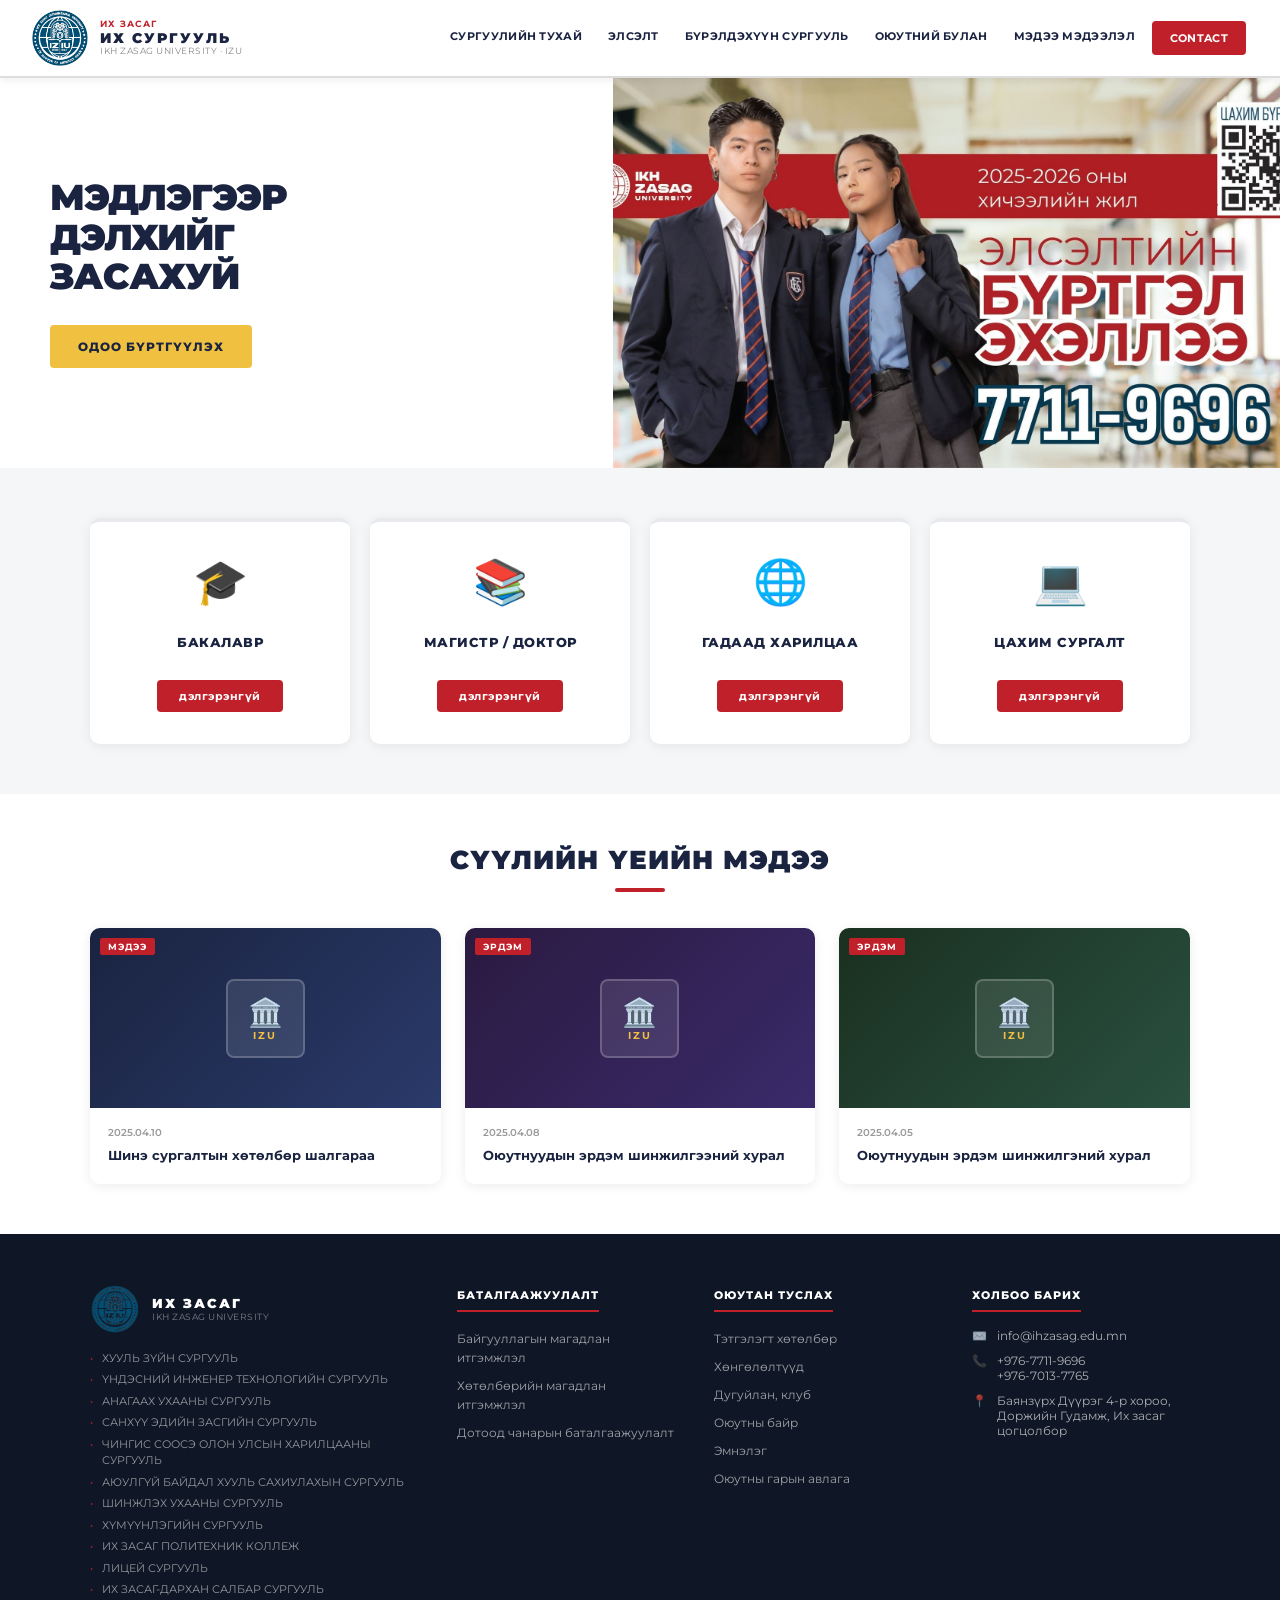
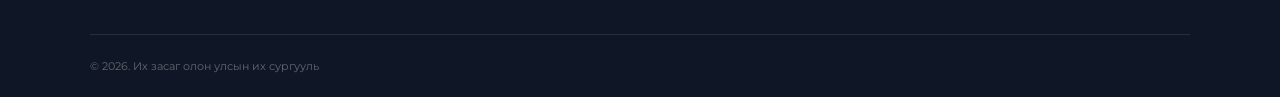
==== index.html @ c8da53c2 "Add files via upload" ====
<!DOCTYPE html>
<html lang="mn">
<head>
<meta charset="UTF-8">
<meta name="viewport" content="width=device-width, initial-scale=1.0">
<title>ИХ ЗАСАГ УНИВЕРСИТЕТ</title>
<link href="https://fonts.googleapis.com/css2?family=Montserrat:wght@400;600;700;800;900&display=swap" rel="stylesheet">
<link rel="stylesheet" href="style.css">
</head>
<body>

<!-- NAV -->
<nav>
  <a class="logo-area" href="index.html">
    <div class="logo-circle">
     <img src="IKH ZASAG.png" alt="ИХ ЗАСАГ УНИВЕРСИТЕТ">
    </div>
    <div class="logo-text-block">
      <div class="l1">ИХ ЗАСАГ</div>
      <div class="l2">ИХ СУРГУУЛЬ</div>
      <div class="l3">IKH ZASAG UNIVERSITY · IZU</div>
    </div>
  </a>
  <ul class="nav-links">
    <li><a href="surguuliin tuhai.html">Сургуулийн тухай</a></li>
    <li><a href="elselt.html">Элсэлт</a></li>
    <li><a href="bureldehuun surguul.html">Бүрэлдэхүүн сургууль</a></li>
    <li><a href="oyutniin bulan.html">Оюутний булан</a></li>
    <li><a href="medee medeelel.html">Мэдээ мэдээлэл</a></li>
    <li><a href="contact.html" class="nav-contact">Contact</a></li>
  </ul>
</nav>

<!-- HERO -->
<div class="hero">
  <div class="hero-left">
    <h1 class="hero-title">
      <span>МЭДЛЭГЭЭР</span>
      <span>ДЭЛХИЙГ</span>
      <span>ЗАСАХУЙ</span>
    </h1>
    <a href="#" class="btn-enroll">ОДОО БҮРТГҮҮЛЭХ</a>
  </div>
  <div class="hero-right">
    <img src="[data-uri]" alt="Элсэлтийн бүртгэл 2025-2026"/>
  </div>
</div>

<!-- PROGRAMS -->
<section class="programs">
  <div class="prog-grid">
    <div class="prog-card">
      <span class="prog-icon">🎓</span>
      <div class="prog-name">Бакалавр</div>
      <a href="#" class="btn-more">дэлгэрэнгүй</a>
    </div>
    <div class="prog-card">
      <span class="prog-icon">📚</span>
      <div class="prog-name">Магистр / Доктор</div>
      <a href="#" class="btn-more">дэлгэрэнгүй</a>
    </div>
    <div class="prog-card">
      <span class="prog-icon">🌐</span>
      <div class="prog-name">Гадаад харилцаа</div>
      <a href="#" class="btn-more">дэлгэрэнгүй</a>
    </div>
    <div class="prog-card">
      <span class="prog-icon">💻</span>
      <div class="prog-name">Цахим сургалт</div>
      <a href="#" class="btn-more">дэлгэрэнгүй</a>
    </div>
  </div>
</section>

<!-- NEWS -->
<section class="news-section">
  <h2 class="sec-title">Сүүлийн үеийн мэдээ</h2>
  <div class="news-grid">
    <div class="news-card">
      <div class="news-img">
        <div class="news-img-inner">
          <div class="uni">🏛️</div>
          <div class="tag">IZU</div>
        </div>
        <span class="news-label">МЭДЭЭ</span>
      </div>
      <div class="news-body">
        <div class="news-date">2025.04.10</div>
        <div class="news-title">Шинэ сургалтын хөтөлбөр шалгараа</div>
      </div>
    </div>
    <div class="news-card">
      <div class="news-img" style="background:linear-gradient(135deg,#2a1a40,#3a2a6a)">
        <div class="news-img-inner">
          <div class="uni">🏛️</div>
          <div class="tag">IZU</div>
        </div>
        <span class="news-label">ЭРДЭМ</span>
      </div>
      <div class="news-body">
        <div class="news-date">2025.04.08</div>
        <div class="news-title">Оюутнуудын эрдэм шинжилгээний хурал</div>
      </div>
    </div>
    <div class="news-card">
      <div class="news-img" style="background:linear-gradient(135deg,#1a3020,#2a5040)">
        <div class="news-img-inner">
          <div class="uni">🏛️</div>
          <div class="tag">IZU</div>
        </div>
        <span class="news-label">ЭРДЭМ</span>
      </div>
      <div class="news-body">
        <div class="news-date">2025.04.05</div>
        <div class="news-title">Оюутнуудын эрдэм шинжилгэний хурал</div>
      </div>
    </div>
  </div>
</section>

<!-- FOOTER -->
<footer>
  <div class="footer-inner">
    <div class="footer-grid">
      <div>
        <div class="footer-logo">
          <div class="footer-logo-circle">
            <img src="IKH ZASAG.png" alt="">
          </div>
          <div class="footer-logo-text">
            <div class="m">ИХ ЗАСАГ</div>
            <div class="s">IKH ZASAG UNIVERSITY</div>
          </div>
        </div>
        <ul class="footer-dept">
          <li>ХУУЛЬ ЗҮЙН СУРГУУЛЬ</li>
          <li>ҮНДЭСНИЙ ИНЖЕНЕР ТЕХНОЛОГИЙН СУРГУУЛЬ</li>
          <li>АНАГААХ УХААНЫ СУРГУУЛЬ</li>
          <li>САНХҮҮ ЭДИЙН ЗАСГИЙН СУРГУУЛЬ</li>
          <li>ЧИНГИС СООСЭ ОЛОН УЛСЫН ХАРИЛЦААНЫ СУРГУУЛЬ</li>
          <li>АЮУЛГҮЙ БАЙДАЛ ХУУЛЬ САХИУЛАХЫН СУРГУУЛЬ</li>
          <li>ШИНЖЛЭХ УХААНЫ СУРГУУЛЬ</li>
          <li>ХҮМҮҮНЛЭГИЙН СУРГУУЛЬ</li>
          <li>ИХ ЗАСАГ ПОЛИТЕХНИК КОЛЛЕЖ</li>
          <li>ЛИЦЕЙ СУРГУУЛЬ</li>
          <li>ИХ ЗАСАГ-ДАРХАН САЛБАР СУРГУУЛЬ</li>
        </ul>
      </div>
      <div>
        <div class="fcol-title">Баталгаажуулалт</div>
        <ul class="flinks">
          <li><a href="#">Байгууллагын магадлан итгэмжлэл</a></li>
          <li><a href="#">Хөтөлбөрийн магадлан итгэмжлэл</a></li>
          <li><a href="#">Дотоод чанарын баталгаажуулалт</a></li>
        </ul>
      </div>
      <div>
        <div class="fcol-title">Оюутан туслах</div>
        <ul class="flinks">
          <li><a href="#">Тэтгэлэгт хөтөлбөр</a></li>
          <li><a href="#">Хөнгөлөлтүүд</a></li>
          <li><a href="#">Дугуйлан, клуб</a></li>
          <li><a href="#">Оюутны байр</a></li>
          <li><a href="#">Эмнэлэг</a></li>
          <li><a href="#">Оюутны гарын авлага</a></li>
        </ul>
      </div>
      <div>
        <div class="fcol-title">Холбоо барих</div>
        <div class="fcontact"><span class="ico">✉️</span><span>info@ihzasag.edu.mn</span></div>
        <div class="fcontact"><span class="ico">📞</span><span>+976-7711-9696<br>+976-7013-7765</span></div>
        <div class="fcontact"><span class="ico">📍</span><span>Баянзүрх Дүүрэг 4-р хороо,<br>Доржийн Гудамж, Их засаг цогцолбор</span></div>
      </div>
    </div>
    <div class="footer-bottom">
      <span>©  2026. Их засаг олон улсын их сургууль</span>
    </div>
  </div>
</footer>

</body>
</html>
---- style.css ----
* { margin:0; padding:0; box-sizing:border-box; }
body { font-family:'Montserrat',sans-serif; color:#111; background:#fff; overflow-x:hidden; }

/* NAV */
nav {
  display:flex; align-items:center; justify-content:space-between;
  padding:0 30px; background:#fff; border-bottom:2px solid #ddd;
  box-shadow:0 2px 8px rgba(0,0,0,.07); position:sticky; top:0; z-index:100;
}
.logo-area { display:flex; align-items:center; gap:10px; padding:8px 0; text-decoration:none; }
.logo-circle {
  width:60px; height:60px; 
}
.logo-circle img { width:60px; height:px; }
.logo-text-block { line-height:1.2; }
.logo-text-block .l1 { font-size:9px; color:#c0202a; font-weight:700; letter-spacing:1px; }
.logo-text-block .l2 { font-size:14px; font-weight:900; color:#1a2340; letter-spacing:2px; }
.logo-text-block .l3 { font-size:9px; color:#888; letter-spacing:.5px; }
.nav-links { display:flex; list-style:none; gap:0; }
.nav-links a {
  display:block; padding:18px 13px; text-decoration:none;
  color:#1a2340; font-size:11px; font-weight:700; letter-spacing:.3px;
  text-transform:uppercase; border-bottom:3px solid transparent;
  transition:color .2s, border-color .2s;
}
.nav-links a:hover { color:#c0202a; border-bottom-color:#c0202a; }
.nav-contact { background:#c0202a !important; color:#fff !important; padding:10px 18px !important; border-radius:4px; margin:10px 4px; border:none !important; }
.nav-contact:hover { background:#9a1520 !important; }

/* HERO */
.hero { display:flex; height:390px; overflow:hidden; }
.hero-left {
  flex:1; background:#fff;
  display:flex; flex-direction:column; justify-content:center;
  padding:50px 50px 50px 50px;
}
.hero-title {
  font-size:36px; font-weight:900; color:#1a2340;
  line-height:1.1; letter-spacing:-1px; margin-bottom:28px;
}
.hero-title span { display:block; }
.btn-enroll {
  display:inline-block; background:#f0c040; color:#1a2340;
  font-size:12px; font-weight:800; padding:14px 28px; border-radius:4px;
  text-decoration:none; letter-spacing:1px; text-transform:uppercase;
  transition:background .2s; width:fit-content;
}
.btn-enroll:hover { background:#ffd840; }

.hero-right {
  flex:1.3; position:relative; overflow:hidden;
}
.hero-right img {
  width:100%; height:100%; object-fit:cover; object-position:center top;
  display:block;
}

/* PROGRAMS */
.programs { background:#f5f6f8; padding:50px 40px; }
.prog-grid { display:grid; grid-template-columns:repeat(4,1fr); gap:20px; max-width:1100px; margin:0 auto; }
.prog-card {
  background:#fff; border-radius:10px; padding:32px 20px; text-align:center;
  box-shadow:0 2px 12px rgba(0,0,0,.07);
  transition:transform .25s, box-shadow .25s; border-top:4px solid #e8eaed;
}
.prog-card:hover { transform:translateY(-5px); box-shadow:0 10px 30px rgba(0,0,0,.13); border-top-color:#c0202a; }
.prog-icon { font-size:44px; margin-bottom:16px; display:block; }
.prog-name {
  font-size:13px; font-weight:800; color:#1a2340;
  letter-spacing:.5px; text-transform:uppercase;
  margin-bottom:20px; min-height:36px;
  display:flex; align-items:center; justify-content:center;
}
.btn-more {
  display:inline-block; background:#c0202a; color:#fff;
  font-size:11px; font-weight:700; padding:9px 22px; border-radius:4px;
  text-decoration:none; letter-spacing:.5px; text-transform:lowercase;
  transition:background .2s;
}
.btn-more:hover { background:#9a1520; }

/* NEWS */
.news-section { padding:50px 40px; background:#fff; }
.sec-title {
  text-align:center; font-size:26px; font-weight:900;
  color:#1a2340; letter-spacing:1px; margin-bottom:36px;
  text-transform:uppercase;
}
.sec-title::after {
  content:''; display:block; width:50px; height:4px;
  background:#c0202a; margin:12px auto 0; border-radius:2px;
}
.news-grid { display:grid; grid-template-columns:repeat(3,1fr); gap:24px; max-width:1100px; margin:0 auto; }
.news-card {
  border-radius:10px; overflow:hidden;
  box-shadow:0 2px 12px rgba(0,0,0,.08);
  transition:transform .25s, box-shadow .25s; cursor:pointer;
}
.news-card:hover { transform:translateY(-4px); box-shadow:0 10px 28px rgba(0,0,0,.14); }
.news-img {
  height:180px; background:linear-gradient(135deg,#1a2340,#2a3a6a);
  display:flex; align-items:center; justify-content:center; position:relative;
}
.news-img-inner {
  background:rgba(255,255,255,.1); border:2px solid rgba(255,255,255,.2);
  border-radius:8px; padding:14px 20px; text-align:center;
}
.news-img-inner .uni { font-size:28px; }
.news-img-inner .tag { color:#f0c040; font-size:10px; font-weight:700; letter-spacing:2px; }
.news-label {
  position:absolute; top:10px; left:10px;
  background:#c0202a; color:#fff; font-size:9px;
  font-weight:700; padding:3px 8px; border-radius:2px; letter-spacing:1px;
}
.news-body { padding:18px; background:#fff; }
.news-date { font-size:10px; color:#999; margin-bottom:7px; font-weight:600; }
.news-title { font-size:13px; font-weight:700; color:#1a2340; line-height:1.5; }

/* FOOTER */
footer { background:#0f1625; color:rgba(255,255,255,.7); padding:50px 40px 24px; }
.footer-inner { max-width:1100px; margin:0 auto; }
.footer-grid {
  display:grid; grid-template-columns:1.5fr 1fr 1fr 1fr;
  gap:40px; border-bottom:1px solid rgba(255,255,255,.1);
  padding-bottom:36px; margin-bottom:24px;
}
.footer-logo { display:flex; align-items:center; gap:12px; margin-bottom:16px; }
.footer-logo-circle {
  width:50px; height:50px; border-radius:50%;
  display:flex; align-items:center; justify-content:center; flex-shrink:0;
  overflow:hidden;
}
.footer-logo-circle img { width:50px; height:50px; object-fit:cover; }
.footer-logo-text .m { font-size:13px; font-weight:900; color:#fff; letter-spacing:2px; }
.footer-logo-text .s { font-size:9px; color:rgba(255,255,255,.45); letter-spacing:.5px; }
.footer-dept { list-style:none; display:flex; flex-direction:column; gap:5px; }
.footer-dept li { font-size:11px; color:rgba(255,255,255,.55); padding-left:12px; position:relative; line-height:1.5; }
.footer-dept li::before { content:'•'; position:absolute; left:0; color:#c0202a; }
.fcol-title {
  font-size:11px; font-weight:800; color:#fff; letter-spacing:1px;
  text-transform:uppercase; margin-bottom:16px; padding-bottom:8px;
  border-bottom:2px solid #c0202a; display:inline-block;
}
.flinks { list-style:none; display:flex; flex-direction:column; gap:9px; }
.flinks a { color:rgba(255,255,255,.6); text-decoration:none; font-size:12px; transition:color .2s; }
.flinks a:hover { color:#f0c040; }
.fcontact { display:flex; gap:10px; margin-bottom:10px; font-size:12px; color:rgba(255,255,255,.65); }
.fcontact .ico { flex-shrink:0; }
.footer-bottom {
  display:flex; justify-content:space-between; align-items:center;
  font-size:11px; color:rgba(255,255,255,.35);
}
.footer-bottom a { color:rgba(255,255,255,.4); text-decoration:none; margin-left:16px; }

@media(max-width:900px) {
  .hero { flex-direction:column; height:auto; }
  .hero-left { padding:40px 30px; }
  .hero-right { height:260px; }
  .prog-grid { grid-template-columns:repeat(2,1fr); }
  .news-grid { grid-template-columns:1fr 1fr; }
  .footer-grid { grid-template-columns:1fr 1fr; }
  .nav-links { display:none; }
}
.tuhai body {
            font-family: 'Arial', sans-serif;
            line-height: 1.6;
            color: #333;
            max-width: 800px;
            margin: 0 auto;
            padding: 20px;
            background-color: #f9f9f9;
        }
        .tuhai container {
            background-color: #fff;
            padding: 40px;
            border-radius: 8px;
            box-shadow: 0 4px 15px rgba(0,0,0,0.1);
        }
        .tuhai h1 {
            color: #1a237e;
            text-align: center;
            border-bottom: 2px solid #1a237e;
            padding-bottom: 10px;
        }
        .tuhai h2 {
            color: #c62828;
            margin-top: 30px;
            font-size: 1.4em;
        }
        .tuhai p {
            margin-bottom: 15px;
            text-align: justify;
        }
        .tuhai ul {
            list-style-type: none;
            padding: 0;
        }
        .tuhai li {
            background: #f1f1f1;
            margin-bottom: 10px;
            padding: 15px;
            border-left: 5px solid #1a237e;
            border-radius: 4px;
        }
        .highlight {
            font-weight: bold;
            color: #1a237e;
        }
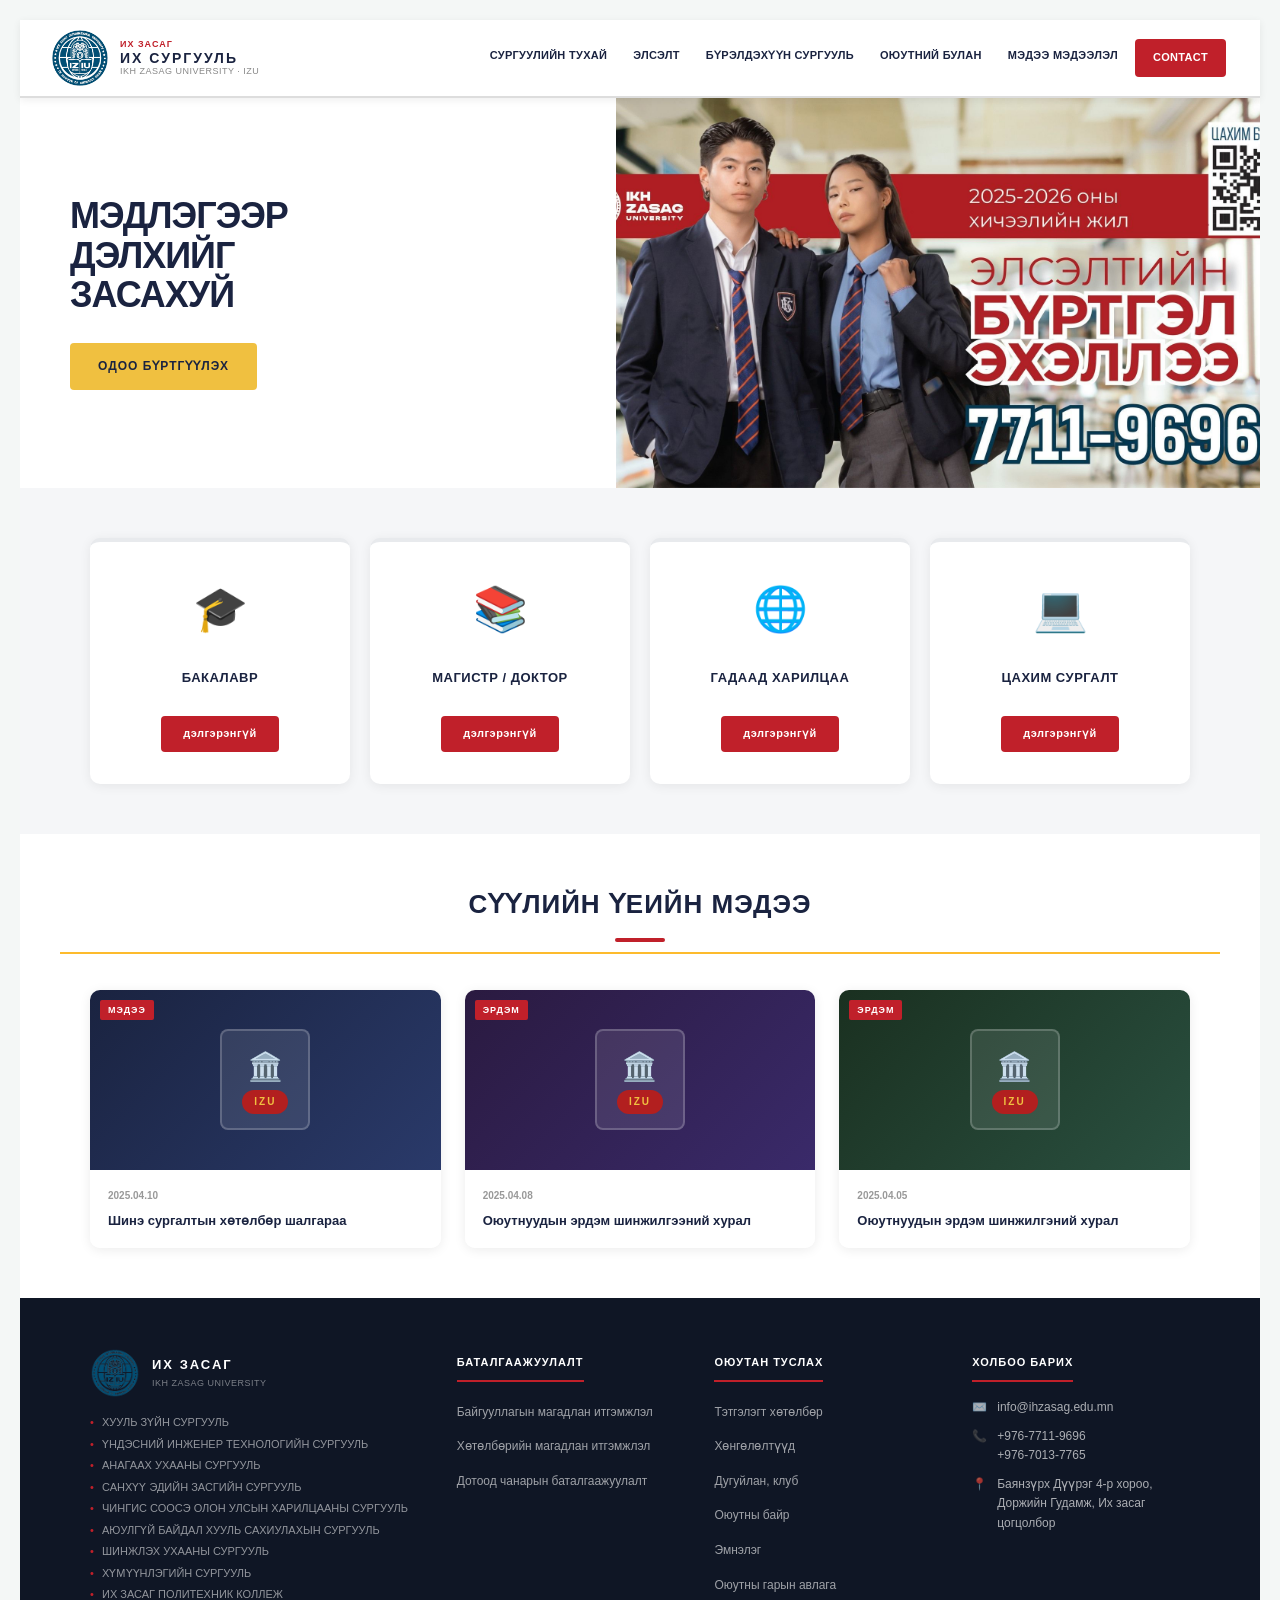
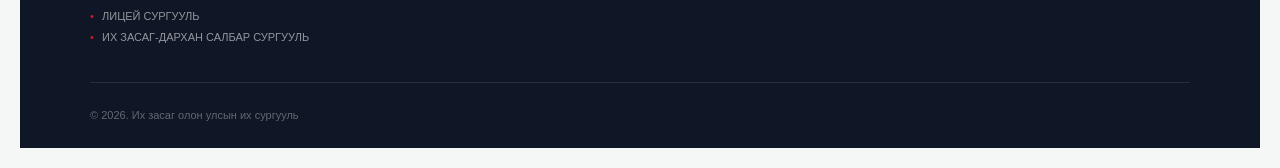
==== commit d3355c8e: "Add files via upload" ====
--- a/index.html
+++ b/index.html
@@ -3,7 +3,7 @@
 <head>
 <meta charset="UTF-8">
 <meta name="viewport" content="width=device-width, initial-scale=1.0">
-<title>ИХ ЗАСАГ УНИВЕРСИТЕТ</title>
+<title>ИХ ЗАСАГ ИХ СУРГУУЛЬ</title>
 <link href="https://fonts.googleapis.com/css2?family=Montserrat:wght@400;600;700;800;900&display=swap" rel="stylesheet">
 <link rel="stylesheet" href="style.css">
 </head>
@@ -13,7 +13,7 @@
 <nav>
   <a class="logo-area" href="index.html">
     <div class="logo-circle">
-     <img src="IKH ZASAG.png" alt="ИХ ЗАСАГ УНИВЕРСИТЕТ">
+     <img src="IKH ZASAG.png" alt="ИХ ЗАСАГ ИХ СУРГУУЛЬ">
     </div>
     <div class="logo-text-block">
       <div class="l1">ИХ ЗАСАГ</div>
@@ -39,7 +39,7 @@
       <span>ДЭЛХИЙГ</span>
       <span>ЗАСАХУЙ</span>
     </h1>
-    <a href="#" class="btn-enroll">ОДОО БҮРТГҮҮЛЭХ</a>
+    <a href="odoo burtguuleh.html" class="btn-enroll">ОДОО БҮРТГҮҮЛЭХ</a>
   </div>
   <div class="hero-right">
     <img src="[data-uri]